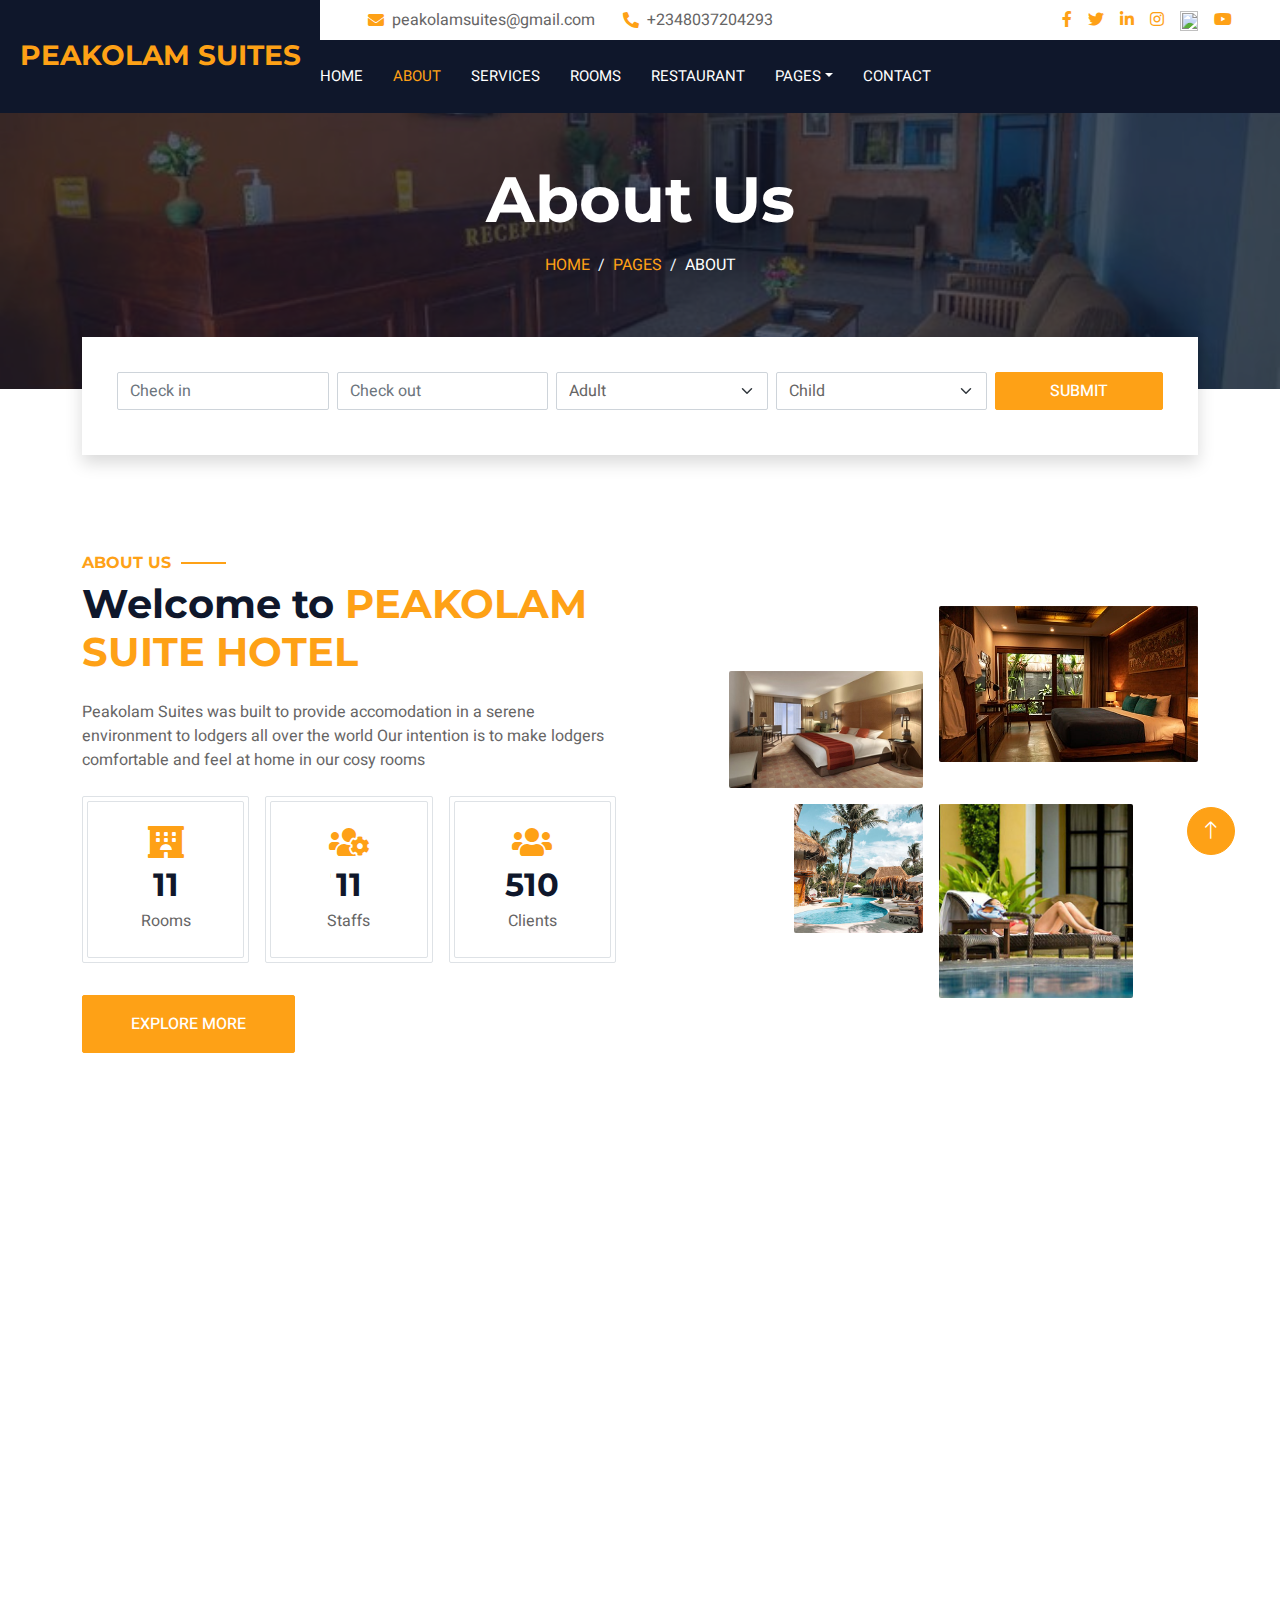
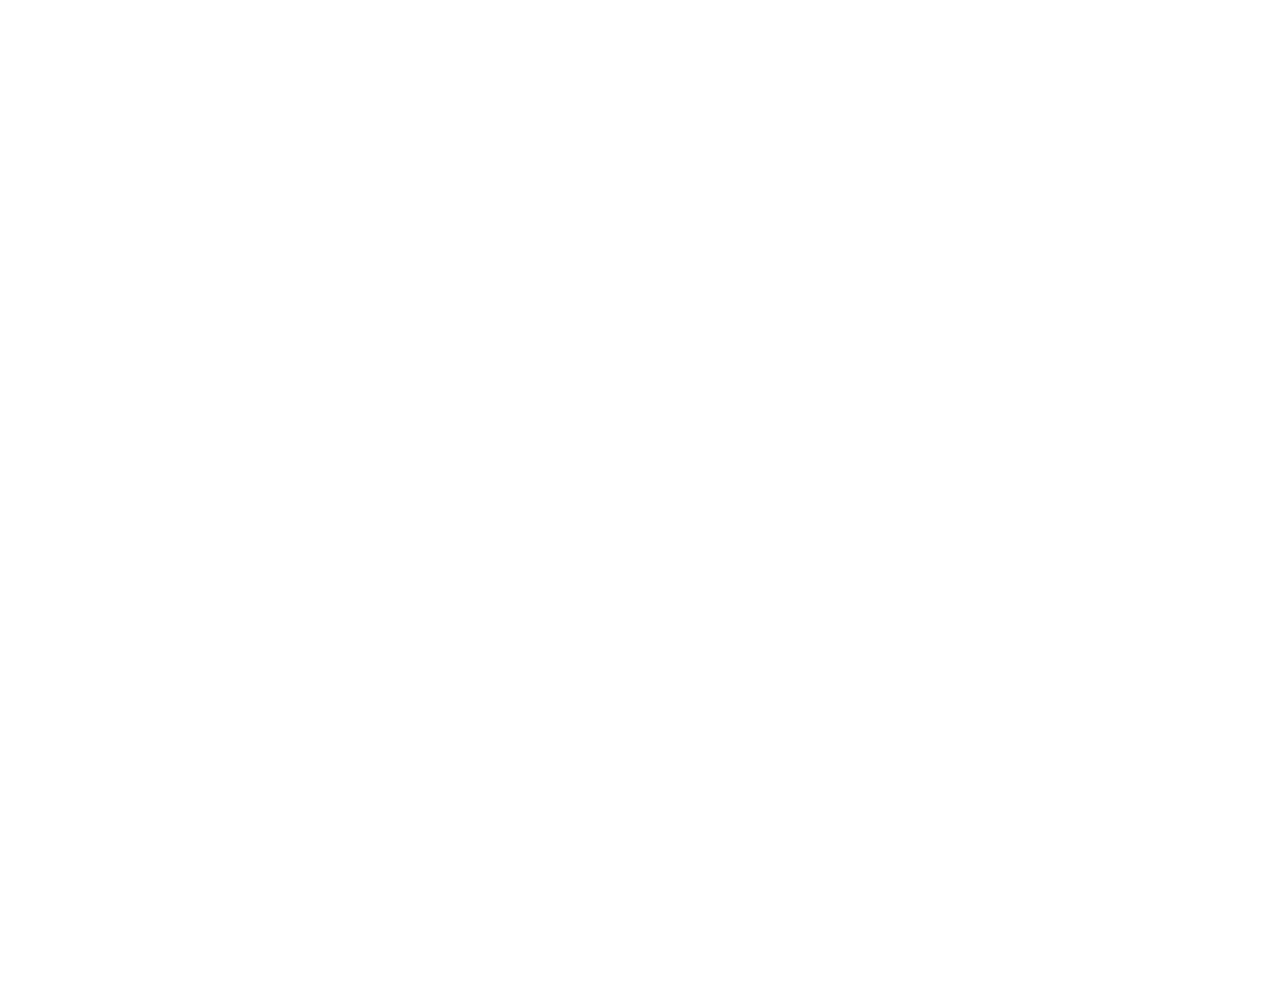
==== about.html @ 02c632da "Add files via upload" ====
<!DOCTYPE html>
<html lang="en">

<head>
    <meta charset="utf-8">
    <title>About</title>
    <meta content="width=device-width, initial-scale=1.0" name="viewport">
    <meta content="" name="keywords">
    <meta content="" name="description">
    <meta name="monetag" content="dee4b2d929707676df8c06dd74381a6f">
    <script async src="https://pagead2.googlesyndication.com/pagead/js/adsbygoogle.js?client=ca-pub-7247573651283985"
     crossorigin="anonymous"></script>
     <!-- Google tag (gtag.js) -->
<script async src="https://www.googletagmanager.com/gtag/js?id=G-754HN8PMLS"></script>
<script>
  window.dataLayer = window.dataLayer || [];
  function gtag(){dataLayer.push(arguments);}
  gtag('js', new Date());

  gtag('config', 'G-754HN8PMLS');
</script>

    <!-- Favicon -->
    <link href="https://encrypted-tbn0.gstatic.com/images?q=tbn:ANd9GcSlCjLmemX-pyX0yGhOyqikDqSvA5MAzVWN7g&s" rel="icon">

    <!-- Google Web Fonts -->
    <link rel="preconnect" href="https://fonts.googleapis.com">
    <link rel="preconnect" href="https://fonts.gstatic.com" crossorigin>
    <link href="https://fonts.googleapis.com/css2?family=Heebo:wght@400;500;600;700&family=Montserrat:wght@400;500;600;700&display=swap" rel="stylesheet">  

    <!-- Icon Font Stylesheet -->
    <link href="https://cdnjs.cloudflare.com/ajax/libs/font-awesome/5.10.0/css/all.min.css" rel="stylesheet">
    <link href="https://cdn.jsdelivr.net/npm/bootstrap-icons@1.4.1/font/bootstrap-icons.css" rel="stylesheet">

    <!-- Libraries Stylesheet -->
    <link href="lib/animate/animate.min.css" rel="stylesheet">
    <link href="lib/owlcarousel/assets/owl.carousel.min.css" rel="stylesheet">
    <link href="lib/tempusdominus/css/tempusdominus-bootstrap-4.min.css" rel="stylesheet" />

    <!-- Customized Bootstrap Stylesheet -->
    <link href="css/bootstrap.min.css" rel="stylesheet">

    <!-- Template Stylesheet -->
    <link href="css/style.css" rel="stylesheet">
</head>

<body>
    <div class="container-xxl bg-white p-0">
        <!-- Spinner Start -->
        <div id="spinner" class="show bg-white position-fixed translate-middle w-100 vh-100 top-50 start-50 d-flex align-items-center justify-content-center">
            <div class="spinner-border text-primary" style="width: 3rem; height: 3rem;" role="status">
                <span class="sr-only">Loading...</span>
            </div>
        </div>
        <!-- Spinner End -->

        <!-- Header Start -->
        <div class="container-fluid bg-dark px-0">
            <div class="row gx-0">
                <div class="col-lg-3 bg-dark d-none d-lg-block">
                    <a href="index.html" class="navbar-brand w-100 h-100 m-0 p-0 d-flex align-items-center justify-content-center">
                        <h3 class="m-0 text-primary text-uppercase">PEAKOLAM SUITES</h3>
                    </a>
                </div>
                <div class="col-lg-9">
                    <div class="row gx-0 bg-white d-none d-lg-flex">
                        <div class="col-lg-7 px-5 text-start">
                            <div class="h-100 d-inline-flex align-items-center py-2 me-4">
                                <i class="fa fa-envelope text-primary me-2"></i>
                                <p class="mb-0">peakolamsuites@gmail.com</p>
                            </div>
                            <div class="h-100 d-inline-flex align-items-center py-2">
                                <i class="fa fa-phone-alt text-primary me-2"></i>
                                <p class="mb-0">+2348037204293</p>
                            </div>
                        </div>
                        <div class="col-lg-5 px-5 text-end">
                            <div class="d-inline-flex align-items-center py-2">
                                <a class="me-3" href="https://web.facebook.com/peakolamsuites/?_rdc=1&_rdr"><i class="fab fa-facebook-f"></i></a>
                                <a class="me-3" href=""><i class="fab fa-twitter"></i></a>
                                <a class="me-3" href="https://www.linkedin.com/in/peakolamsuites?lipi=urn%3Ali%3Apage%3Ad_flagship3_profile_view_base_contact_details%3BcpHhVAcIQiO%2BGI1UnyBypw%3D%3D"><i class="fab fa-linkedin-in"></i></a>
                                <a class="me-3" href="https://www.instagram.com/peakolamsuiteshotel?igsh=YzljYTk1ODg3Zg=="><i class="fab fa-instagram"></i></a>
                                <a class="me-3" href="https://wa.me/2348037204293"><img width="18px" height="20px" src="https://img.icons8.com/?size=100&id=16733&format=png&color=FAB005"></a>
                                <a class="" href=""><i class="fab fa-youtube"></i></a>
                            </div>
                        </div>
                    </div>
                    <nav class="navbar navbar-expand-lg bg-dark navbar-dark p-3 p-lg-0">
                        <a href="index.html" class="navbar-brand d-block d-lg-none">
                            <h1 class="m-0 text-primary text-uppercase">PEAKOLAM SUITES</h1>
                        </a>
                        <button type="button" class="navbar-toggler" data-bs-toggle="collapse" data-bs-target="#navbarCollapse">
                            <span class="navbar-toggler-icon"></span>
                        </button>
                        <div class="collapse navbar-collapse justify-content-between" id="navbarCollapse">
                            <div class="navbar-nav mr-auto py-0">
                                <a href="index.html" class="nav-item nav-link">Home</a>
                                <a href="about.html" class="nav-item nav-link active">About</a>
                                <a href="service.html" class="nav-item nav-link">Services</a>
                                <a href="room.html" class="nav-item nav-link">Rooms</a>
                                 <a href="epnweb-master/epnweb-master/index.html" class="nav-item nav-link">Restaurant</a>
                                <div class="nav-item dropdown">
                                    <a href="#" class="nav-link dropdown-toggle" data-bs-toggle="dropdown">Pages</a>
                                    <div class="dropdown-menu rounded-0 m-0">
                                        <a href="" class="dropdown-item">Booking</a>
                                        <a href="team.html" class="dropdown-item">Our Team</a>
                                        <a href="testimonial.html" class="dropdown-item">Testimonial</a>
                                    </div>
                                </div>
                                <a href="contact.html" class="nav-item nav-link">Contact</a>
                            </div>
                        </div>
                    </nav>
                </div>
            </div>
        </div>
        <!-- Header End -->


        <!-- Page Header Start -->
        <div class="container-fluid page-header mb-5 p-0" style="background-image: url(img/b.jpg);">
            <div class="container-fluid page-header-inner py-5">
                <div class="container text-center pb-5">
                    <h1 class="display-3 text-white mb-3 animated slideInDown">About Us</h1>
                    <nav aria-label="breadcrumb">
                        <ol class="breadcrumb justify-content-center text-uppercase">
                            <li class="breadcrumb-item"><a href="#">Home</a></li>
                            <li class="breadcrumb-item"><a href="#">Pages</a></li>
                            <li class="breadcrumb-item text-white active" aria-current="page">About</li>
                        </ol>
                    </nav>
                </div>
            </div>
        </div>
        <!-- Page Header End -->


        <!-- Booking Start -->
        <div class="container-fluid booking pb-5 wow fadeIn" data-wow-delay="0.1s">
            <div class="container">
                <div class="bg-white shadow" style="padding: 35px;">
                    <div class="row g-2">
                        <div class="col-md-10">
                            <div class="row g-2">
                                <div class="col-md-3">
                                    <div class="date" id="date1" data-target-input="nearest">
                                        <input type="text" class="form-control datetimepicker-input"
                                            placeholder="Check in" data-target="#date1" data-toggle="datetimepicker" />
                                    </div>
                                </div>
                                <div class="col-md-3">
                                    <div class="date" id="date2" data-target-input="nearest">
                                        <input type="text" class="form-control datetimepicker-input" placeholder="Check out" data-target="#date2" data-toggle="datetimepicker"/>
                                    </div>
                                </div>
                                <div class="col-md-3">
                                    <select class="form-select">
                                        <option selected>Adult</option>
                                        <option value="1">Adult 1</option>
                                        <option value="2">Adult 2</option>
                                        <option value="3">Adult 3</option>
                                    </select>
                                </div>
                                <div class="col-md-3">
                                    <select class="form-select">
                                        <option selected>Child</option>
                                        <option value="1">Child 1</option>
                                        <option value="2">Child 2</option>
                                        <option value="3">Child 3</option>
                                    </select>
                                </div>
                            </div>
                        </div>
                        <div class="col-md-2">
                            <button class="btn btn-primary w-100">Submit</button>
                        </div>
                    </div>
                </div>
            </div>
        </div>
        <!-- Booking End -->


        <!-- About Start -->
        <div class="container-xxl py-5">
            <div class="container">
                <div class="row g-5 align-items-center">
                    <div class="col-lg-6">
                        <h6 class="section-title text-start text-primary text-uppercase">About Us</h6>
                        <h1 class="mb-4">Welcome to <span class="text-primary text-uppercase">PEAKOLAM SUITE HOTEL</span></h1>
                        <p class="mb-4">Peakolam Suites was built to provide accomodation in a serene environment to lodgers all over the world Our intention is to make lodgers comfortable and feel at home in our cosy rooms

</p>
                        <div class="row g-3 pb-4">
                            <div class="col-sm-4 wow fadeIn" data-wow-delay="0.1s">
                                <div class="border rounded p-1">
                                    <div class="border rounded text-center p-4">
                                        <i class="fa fa-hotel fa-2x text-primary mb-2"></i>
                                        <h2 class="mb-1" data-toggle="counter-up">33</h2>
                                        <p class="mb-0">Rooms</p>
                                    </div>
                                </div>
                            </div>
                            <div class="col-sm-4 wow fadeIn" data-wow-delay="0.3s">
                                <div class="border rounded p-1">
                                    <div class="border rounded text-center p-4">
                                        <i class="fa fa-users-cog fa-2x text-primary mb-2"></i>
                                        <h2 class="mb-1" data-toggle="counter-up">32</h2>
                                        <p class="mb-0">Staffs</p>
                                    </div>
                                </div>
                            </div>
                            <div class="col-sm-4 wow fadeIn" data-wow-delay="0.5s">
                                <div class="border rounded p-1">
                                    <div class="border rounded text-center p-4">
                                        <i class="fa fa-users fa-2x text-primary mb-2"></i>
                                        <h2 class="mb-1" data-toggle="counter-up">1500</h2>
                                        <p class="mb-0">Clients</p>
                                    </div>
                                </div>
                            </div>
                        </div>
                        <a class="btn btn-primary py-3 px-5 mt-2" href="">Explore More</a>
                    </div>
                    <div class="col-lg-6">
                        <div class="row g-3">
                            <div class="col-6 text-end">
                                <img class="img-fluid rounded w-75 wow zoomIn" data-wow-delay="0.1s" src="img/room-2.jpg" style="margin-top: 25%;">
                            </div>
                            <div class="col-6 text-start">
                                <img class="img-fluid rounded w-100 wow zoomIn" data-wow-delay="0.3s" src="img/room-1.jpg">
                            </div>
                            <div class="col-6 text-end">
                                <img class="img-fluid rounded w-50 wow zoomIn" data-wow-delay="0.5s" src="img/about-2.jpg">
                            </div>
                            <div class="col-6 text-start">
                                <img class="img-fluid rounded w-75 wow zoomIn" data-wow-delay="0.7s" src="img/about-4.jpg">
                            </div>
                        </div>
                    </div>
                </div>
            </div>
        </div>
        <!-- About End -->


        <!-- Team Start -->
        <div class="container-xxl py-5">
            <div class="container">
                <div class="text-center wow fadeInUp" data-wow-delay="0.1s">
                    <h6 class="section-title text-center text-primary text-uppercase">Our Team</h6>
                    <h1 class="mb-5">Explore Our <span class="text-primary text-uppercase">Staffs</span></h1>
                </div>
                <div class="row g-4">
                    <div class="col-lg-3 col-md-6 wow fadeInUp" data-wow-delay="0.1s">
                        <div class="rounded shadow overflow-hidden">
                            <div class="position-relative" align="center">
                                <img class="img-fluid" src="img/a" alt="">
                                <div class="position-absolute start-50 top-100 translate-middle d-flex align-items-center">
                                    <a class="btn btn-square btn-primary mx-1" href=""><i class="fab fa-facebook-f"></i></a>
                                    <a class="btn btn-square btn-primary mx-1" href=""><i class="fab fa-twitter"></i></a>
                                    <a class="btn btn-square btn-primary mx-1" href=""><i class="fab fa-instagram"></i></a>
                                </div>
                            </div>
                            <div class="text-center p-4 mt-3">
                                <h5 class="fw-bold mb-0">Pastor Mrs Yinka Okuneye</h5>
                                <small>CEO of PeakOlam SUites</small>
                            </div>
                        </div>
                    </div>
                    <div class="col-lg-3 col-md-6 wow fadeInUp" data-wow-delay="0.3s">
                        <div class="rounded shadow overflow-hidden" >
                            <div class="position-relative" align="center">
                                <img class="img-fluid" src="https://encrypted-tbn0.gstatic.com/images?q=tbn:ANd9GcRhkeXo88SukOvYWTP5LBgDwlcovbbLfgr51A&s" alt="">
                                <div class="position-absolute start-50 top-100 translate-middle d-flex align-items-center">
                                    <a class="btn btn-square btn-primary mx-1" href=""><i class="fab fa-facebook-f"></i></a>
                                    <a class="btn btn-square btn-primary mx-1" href=""><i class="fab fa-twitter"></i></a>
                                    <a class="btn btn-square btn-primary mx-1" href=""><i class="fab fa-instagram"></i></a>
                                </div>
                            </div>
                            <div class="text-center p-4 mt-3">
                                <h5 class="fw-bold mb-0">Manager</h5>
                                <small>General Manager</small>
                            </div>
                        </div>
                    </div>
                    <div class="col-lg-3 col-md-6 wow fadeInUp" data-wow-delay="0.5s">
                        <div class="rounded shadow overflow-hidden">
                            <div class="position-relative" align="center">
                                <img class="img-fluid" src="https://encrypted-tbn0.gstatic.com/images?q=tbn:ANd9GcRhkeXo88SukOvYWTP5LBgDwlcovbbLfgr51A&s" alt="">
                                <div class="position-absolute start-50 top-100 translate-middle d-flex align-items-center">
                                    <a class="btn btn-square btn-primary mx-1" href=""><i class="fab fa-facebook-f"></i></a>
                                    <a class="btn btn-square btn-primary mx-1" href=""><i class="fab fa-twitter"></i></a>
                                    <a class="btn btn-square btn-primary mx-1" href=""><i class="fab fa-instagram"></i></a>
                                </div>
                            </div>
                            <div class="text-center p-4 mt-3">
                                <h5 class="fw-bold mb-0">Hotel Chef</h5>
                                <small>Hotel's Head Of Chef</small>
                            </div>
                        </div>
                    </div>
                    <div class="col-lg-3 col-md-6 wow fadeInUp" data-wow-delay="0.7s">
                        <div class="rounded shadow overflow-hidden">
                            <div class="position-relative" align="center">
                                <img class="img-fluid" src="https://encrypted-tbn0.gstatic.com/images?q=tbn:ANd9GcRhkeXo88SukOvYWTP5LBgDwlcovbbLfgr51A&s" alt="">
                                <div class="position-absolute start-50 top-100 translate-middle d-flex align-items-center">
                                    <a class="btn btn-square btn-primary mx-1" href=""><i class="fab fa-facebook-f"></i></a>
                                    <a class="btn btn-square btn-primary mx-1" href=""><i class="fab fa-twitter"></i></a>
                                    <a class="btn btn-square btn-primary mx-1" href=""><i class="fab fa-instagram"></i></a>
                                </div>
                            </div>
                            <div class="text-center p-4 mt-3">
                                <h5 class="fw-bold mb-0">Asst.Manager</h5>
                                <small>Assistant General Manager</small>
                            </div>
                        </div>
                    </div>
                </div>
            </div>
        </div>
        <!-- Team End -->


        <!-- Newsletter Start -->
        <div class="container newsletter mt-5 wow fadeIn" data-wow-delay="0.1s">
            <div class="row justify-content-center">
                <div class="col-lg-10 border rounded p-1">
                    <div class="border rounded text-center p-1">
                        <div class="bg-white rounded text-center p-5">
                            <h4 class="mb-4">Subscribe Our <span class="text-primary text-uppercase">Newsletter</span></h4>
                            <div class="position-relative mx-auto" style="max-width: 400px;">
                                <link rel="stylesheet" href="styles3.css">
                              <script type="text/javascript" src="https://cdn.jsdelivr.net/npm/@emailjs/browser@3/dist/email.min.js"></script>
                            <form id="subscriptionForm">
                             <label for="name">Full Name:</label>
                             <input type="text" id="name" name="name" required>

                               <label for="email">Email:</label>
                             <input type="email" id="email" name="email" required>
                              <button class="a" type="submit">Subscribe</button>
                            </form>
                            <div id="loadingIndicator" class="loading hidden">
                             <div class="spinner"></div>
                            <p>Processing your subscription...</p>
                           </div>
                         <script src="script3.js"></script>
                            </div>
                        </div>
                    </div>
                </div>
            </div>
        </div>
        <!-- Newsletter Start -->
        

        <!-- Footer Start -->

        <!-- Footer Start -->
        <div class="container-fluid bg-dark text-light footer wow fadeIn" data-wow-delay="0.1s">
            <div class="container pb-5">
                <div class="row g-5">
                    <div class="col-md-6 col-lg-4">
                        <div class="bg-primary rounded p-4">
                            <a href="index.html"><h3 class="text-white text-uppercase mb-3">PEAK OLAM HOTEL</h3></a>
                            <p class="text-white mb-0">Discover A Brand Of Our Luxurious Hotel</p>
                        </div>
                    </div>
                    <div class="col-md-6 col-lg-3">
                        <h6 class="section-title text-start text-primary text-uppercase mb-4">Contact</h6>
                        <p class="mb-2"><i class="fa fa-map-marker-alt me-3"></i>36, Funaab-Alabata Road, Abeokuta, Ogun</p>
                        <p class="mb-2"><i class="fa fa-phone-alt me-3"></i>+2348037204293</p>
                        <p class="mb-2"><i class="fa fa-envelope me-3"></i>peakolamsuites@gmail.com</p>
                        <div class="d-flex pt-2">
                            <a class="btn btn-outline-light btn-social" href=""><i class="fab fa-twitter"></i></a>
                            <a class="btn btn-outline-light btn-social" href="https://web.facebook.com/peakolamsuites/?_rdc=1&_rdr"><i class="fab fa-facebook-f"></i></a>
                            <a class="btn btn-outline-light btn-social" href=""><i class="fab fa-youtube"></i></a>
                            <a class="btn btn-outline-light btn-social" href="https://www.linkedin.com/in/peakolamsuites?lipi=urn%3Ali%3Apage%3Ad_flagship3_profile_view_base_contact_details%3BcpHhVAcIQiO%2BGI1UnyBypw%3D%3D"><i class="fab fa-linkedin-in"></i></a>
                            <a class="btn btn-outline-light btn-social" href="https://wa.me/2348037204293"><img width="16px" height="16px" src="https://uxwing.com/wp-content/themes/uxwing/download/brands-and-social-media/whatsapp-white-icon.png"></a>
                             <a class="btn btn-outline-light btn-social" href="https://www.instagram.com/peakolamsuiteshotel/?igsh=YzljYTk1ODg3Zg%3D%3D"><img width="16px" height="16px" src="https://uxwing.com/wp-content/themes/uxwing/download/brands-and-social-media/instagram-white-icon.png"></a>

                        </div>
                    </div>
                    <div class="col-lg-5 col-md-12">
                        <div class="row gy-5 g-4">
                            <div class="col-md-6">
                                <h6 class="section-title text-start text-primary text-uppercase mb-4">Company</h6>
                                <a class="btn btn-link" href="about.html">About Us</a>
                                <a class="btn btn-link" href="contact.html">Contact Us</a>
                                <a class="btn btn-link" href="">Privacy Policy</a>
                                <a class="btn btn-link" href="">Terms & Condition</a>
                                <a class="btn btn-link" href="https://wa.me/23407045247679">Support</a>
                            </div>
                            <div class="col-md-6">
                                <h6 class="section-title text-start text-primary text-uppercase mb-4">Services</h6>
                                <a class="btn btn-link" href="epnweb-master/epnweb-master/index.html">Food & Restaurant</a>
                                <a class="btn btn-link" href="">Spa & Fitness</a>
                                <a class="btn btn-link" href="">Sports & Gaming</a>
                                <a class="btn btn-link" href="">Event & Party</a>
                                <a class="btn btn-link" href="">GYM & Yoga</a>
                            </div>
                        </div>
                    </div>
                </div>
            </div>
            <div class="container">
                <div class="copyright">
                    <div class="row">
                        <div class="col-md-6 text-center text-md-start mb-3 mb-md-0">
                            &copy; <a class="border-bottom" href="#">PeakOlam Suites Hotel</a>, All Right Reserved. 
							
                        </div>
                        <div class="col-md-6 text-center text-md-end">
                            <div class="footer-menu">
                                <a href="">Home</a>
                                <a href="">Cookies</a>
                                <a href="">Help</a>
                                <a href="">FQAs</a>
                            </div>
                        </div>
                    </div>
                </div>
            </div>
        </div>
        <!-- Footer End -->


        <!-- Back to Top -->
        <a href="#" class="btn btn-lg btn-primary btn-lg-square back-to-top"><i class="bi bi-arrow-up"></i></a>
    </div>

    <!-- JavaScript Libraries -->
    <script src="https://code.jquery.com/jquery-3.4.1.min.js"></script>
    <script src="https://cdn.jsdelivr.net/npm/bootstrap@5.0.0/dist/js/bootstrap.bundle.min.js"></script>
    <script src="lib/wow/wow.min.js"></script>
    <script src="lib/easing/easing.min.js"></script>
    <script src="lib/waypoints/waypoints.min.js"></script>
    <script src="lib/counterup/counterup.min.js"></script>
    <script src="lib/owlcarousel/owl.carousel.min.js"></script>
    <script src="lib/tempusdominus/js/moment.min.js"></script>
    <script src="lib/tempusdominus/js/moment-timezone.min.js"></script>
    <script src="lib/tempusdominus/js/tempusdominus-bootstrap-4.min.js"></script>

    <!-- Template Javascript -->
    <script src="js/main.js"></script>
</body>

</html>
---- css/style.css ----
/********** Template CSS **********/
:root {
    --primary: #FEA116;
    --light: #F1F8FF;
    --dark: #0F172B;
}

.fw-medium {
    font-weight: 500 !important;
}

.fw-semi-bold {
    font-weight: 600 !important;
}

.back-to-top {
    position: fixed;
    display: none;
    right: 45px;
    bottom: 45px;
    z-index: 99;
}


/*** Spinner ***/
#spinner {
    opacity: 0;
    visibility: hidden;
    transition: opacity .5s ease-out, visibility 0s linear .5s;
    z-index: 99999;
}

#spinner.show {
    transition: opacity .5s ease-out, visibility 0s linear 0s;
    visibility: visible;
    opacity: 1;
}


/*** Button ***/
.btn {
    font-weight: 500;
    text-transform: uppercase;
    transition: .5s;
}

.btn.btn-primary,
.btn.btn-secondary {
    color: #FFFFFF;
}

.btn-square {
    width: 38px;
    height: 38px;
}

.btn-sm-square {
    width: 32px;
    height: 32px;
}

.btn-lg-square {
    width: 48px;
    height: 48px;
}

.btn-square,
.btn-sm-square,
.btn-lg-square {
    padding: 0;
    display: flex;
    align-items: center;
    justify-content: center;
    font-weight: normal;
    border-radius: 25px;
}


/*** Navbar ***/
.navbar-dark .navbar-nav .nav-link {
    margin-right: 30px;
    padding: 25px 0;
    color: #FFFFFF;
    font-size: 15px;
    text-transform: uppercase;
    outline: none;
}

.navbar-dark .navbar-nav .nav-link:hover,
.navbar-dark .navbar-nav .nav-link.active {
    color: var(--primary);
}

@media (max-width: 991.98px) {
    .navbar-dark .navbar-nav .nav-link  {
        margin-right: 0;
        padding: 10px 0;
    }
}


/*** Header ***/
.carousel-caption {
    top: 0;
    left: 0;
    right: 0;
    bottom: 0;
    background: rgba(15, 23, 43, .7);
    z-index: 1;
}

.carousel-control-prev,
.carousel-control-next {
    width: 10%;
}

.carousel-control-prev-icon,
.carousel-control-next-icon {
    width: 3rem;
    height: 3rem;
}

@media (max-width: 768px) {
    #header-carousel .carousel-item {
        position: relative;
        min-height: 450px;
    }
    
    #header-carousel .carousel-item img {
        position: absolute;
        width: 100%;
        height: 100%;
        object-fit: cover;
    }
}

.page-header {
    background-position: center center;
    background-repeat: no-repeat;
    background-size: cover;
}

.page-header-inner {
    background: rgba(15, 23, 43, .7);
}

.breadcrumb-item + .breadcrumb-item::before {
    color: var(--light);
}

.booking {
    position: relative;
    margin-top: -100px !important;
    z-index: 1;
}


/*** Section Title ***/
.section-title {
    position: relative;
    display: inline-block;
}

.section-title::before {
    position: absolute;
    content: "";
    width: 45px;
    height: 2px;
    top: 50%;
    left: -55px;
    margin-top: -1px;
    background: var(--primary);
}

.section-title::after {
    position: absolute;
    content: "";
    width: 45px;
    height: 2px;
    top: 50%;
    right: -55px;
    margin-top: -1px;
    background: var(--primary);
}

.section-title.text-start::before,
.section-title.text-end::after {
    display: none;
}


/*** Service ***/
.service-item {
    height: 320px;
    padding: 30px;
    display: flex;
    flex-direction: column;
    justify-content: center;
    text-align: center;
    background: #FFFFFF;
    box-shadow: 0 0 45px rgba(0, 0, 0, .08);
    transition: .5s;
}

.service-item:hover {
    background: var(--primary);
}

.service-item .service-icon {
    margin: 0 auto 30px auto;
    width: 65px;
    height: 65px;
    transition: .5s;
}

.service-item i,
.service-item h5,
.service-item p {
    transition: .5s;
}

.service-item:hover i,
.service-item:hover h5,
.service-item:hover p {
    color: #FFFFFF !important;
}


/*** Youtube Video ***/
.video {
    position: relative;
    height: 100%;
    min-height: 500px;
    background: linear-gradient(rgba(15, 23, 43, .1), rgba(15, 23, 43, .1)), url();
    background-position: center center;
    background-repeat: no-repeat;
    background-size: cover;
}

.video .btn-play {
    position: absolute;
    z-index: 3;
    top: 50%;
    left: 50%;
    transform: translateX(-50%) translateY(-50%);
    box-sizing: content-box;
    display: block;
    width: 32px;
    height: 44px;
    border-radius: 50%;
    border: none;
    outline: none;
    padding: 18px 20px 18px 28px;
}

.video .btn-play:before {
    content: "";
    position: absolute;
    z-index: 0;
    left: 50%;
    top: 50%;
    transform: translateX(-50%) translateY(-50%);
    display: block;
    width: 100px;
    height: 100px;
    background: var(--primary);
    border-radius: 50%;
    animation: pulse-border 1500ms ease-out infinite;
}

.video .btn-play:after {
    content: "";
    position: absolute;
    z-index: 1;
    left: 50%;
    top: 50%;
    transform: translateX(-50%) translateY(-50%);
    display: block;
    width: 100px;
    height: 100px;
    background: var(--primary);
    border-radius: 50%;
    transition: all 200ms;
}

.video .btn-play img {
    position: relative;
    z-index: 3;
    max-width: 100%;
    width: auto;
    height: auto;
}

.video .btn-play span {
    display: block;
    position: relative;
    z-index: 3;
    width: 0;
    height: 0;
    border-left: 32px solid var(--dark);
    border-top: 22px solid transparent;
    border-bottom: 22px solid transparent;
}

@keyframes pulse-border {
    0% {
        transform: translateX(-50%) translateY(-50%) translateZ(0) scale(1);
        opacity: 1;
    }

    100% {
        transform: translateX(-50%) translateY(-50%) translateZ(0) scale(1.5);
        opacity: 0;
    }
}

#videoModal {
    z-index: 99999;
}

#videoModal .modal-dialog {
    position: relative;
    max-width: 800px;
    margin: 60px auto 0 auto;
}

#videoModal .modal-body {
    position: relative;
    padding: 0px;
}

#videoModal .close {
    position: absolute;
    width: 30px;
    height: 30px;
    right: 0px;
    top: -30px;
    z-index: 999;
    font-size: 30px;
    font-weight: normal;
    color: #FFFFFF;
    background: #000000;
    opacity: 1;
}


/*** Testimonial ***/
.testimonial {
    background: linear-gradient(rgba(15, 23, 43, .7), rgba(15, 23, 43, .7)), url(../img/carousel-2.jpg);
    background-position: center center;
    background-repeat: no-repeat;
    background-size: cover;
}

.testimonial-carousel {
    padding-left: 65px;
    padding-right: 65px;
}

.testimonial-carousel .testimonial-item {
    padding: 30px;
}

.testimonial-carousel .owl-nav {
    position: absolute;
    width: 100%;
    height: 40px;
    top: calc(50% - 20px);
    left: 0;
    display: flex;
    justify-content: space-between;
    z-index: 1;
}

.testimonial-carousel .owl-nav .owl-prev,
.testimonial-carousel .owl-nav .owl-next {
    position: relative;
    width: 40px;
    height: 40px;
    display: flex;
    align-items: center;
    justify-content: center;
    color: #FFFFFF;
    background: var(--primary);
    border-radius: 30px;
    font-size: 18px;
    transition: .5s;
}

.testimonial-carousel .owl-nav .owl-prev:hover,
.testimonial-carousel .owl-nav .owl-next:hover {
    color: var(--primary);
    background: #FFFFFF;
}


/*** Team ***/
.team-item,
.team-item .bg-primary,
.team-item .bg-primary i {
    transition: .5s;
}

.team-item:hover {
    border-color: var(--secondary) !important;
}

.team-item:hover .bg-primary {
    background: var(--secondary) !important;
}

.team-item:hover .bg-primary i {
    color: var(--secondary) !important;
}


/*** Footer ***/
.newsletter {
    position: relative;
    z-index: 1;
}

.footer {
    position: relative;
    margin-top: -110px;
    padding-top: 180px;
}

.footer .btn.btn-social {
    margin-right: 5px;
    width: 35px;
    height: 35px;
    display: flex;
    align-items: center;
    justify-content: center;
    color: var(--light);
    border: 1px solid #FFFFFF;
    border-radius: 35px;
    transition: .3s;
}

.footer .btn.btn-social:hover {
    color: var(--primary);
}

.footer .btn.btn-link {
    display: block;
    margin-bottom: 5px;
    padding: 0;
    text-align: left;
    color: #FFFFFF;
    font-size: 15px;
    font-weight: normal;
    text-transform: capitalize;
    transition: .3s;
}

.footer .btn.btn-link::before {
    position: relative;
    content: "\f105";
    font-family: "Font Awesome 5 Free";
    font-weight: 900;
    margin-right: 10px;
}

.footer .btn.btn-link:hover {
    letter-spacing: 1px;
    box-shadow: none;
}

.footer .copyright {
    padding: 25px 0;
    font-size: 15px;
    border-top: 1px solid rgba(256, 256, 256, .1);
}

.footer .copyright a {
    color: var(--light);
}

.footer .footer-menu a {
    margin-right: 15px;
    padding-right: 15px;
    border-right: 1px solid rgba(255, 255, 255, .3);
}

.footer .footer-menu a:last-child {
    margin-right: 0;
    padding-right: 0;
    border-right: none;
}
---- styles3.css ----
/* styles.css */
}

h1 {
    text-align: center;
    color: #333;
}

label {
    display: block;
    margin: 10px 0 5px;
    color: #666;
}

input {
    width: 100%;
    padding: 8px;
    margin-bottom: 10px;
    border: 1px solid #ddd;
    border-radius: 4px;
    box-sizing: border-box;
    border-color:#FEA116;
}

.a {
    width: 100%;
    background-color:#FEA116;
    color: white;
    padding: 10px;
    border: none;
    border-radius: 4px;
    cursor: pointer;
    font-size: 16px;
}

.a:hover {
    background-color: #45a049;
}

.loading {
    text-align: center;
    margin-top: 20px;
}

.spinner {
    border: 4px solid #f3f3f3;
    border-top: 4px solid #FEA116;
    border-radius: 50%;
    width: 40px;
    height: 40px;
    animation: spin 1s linear infinite;
    margin: 0 auto 10px;
}

@keyframes spin {
    0% { transform: rotate(0deg); }
    100% { transform: rotate(360deg); }
}

.hidden {
    display: none;
}
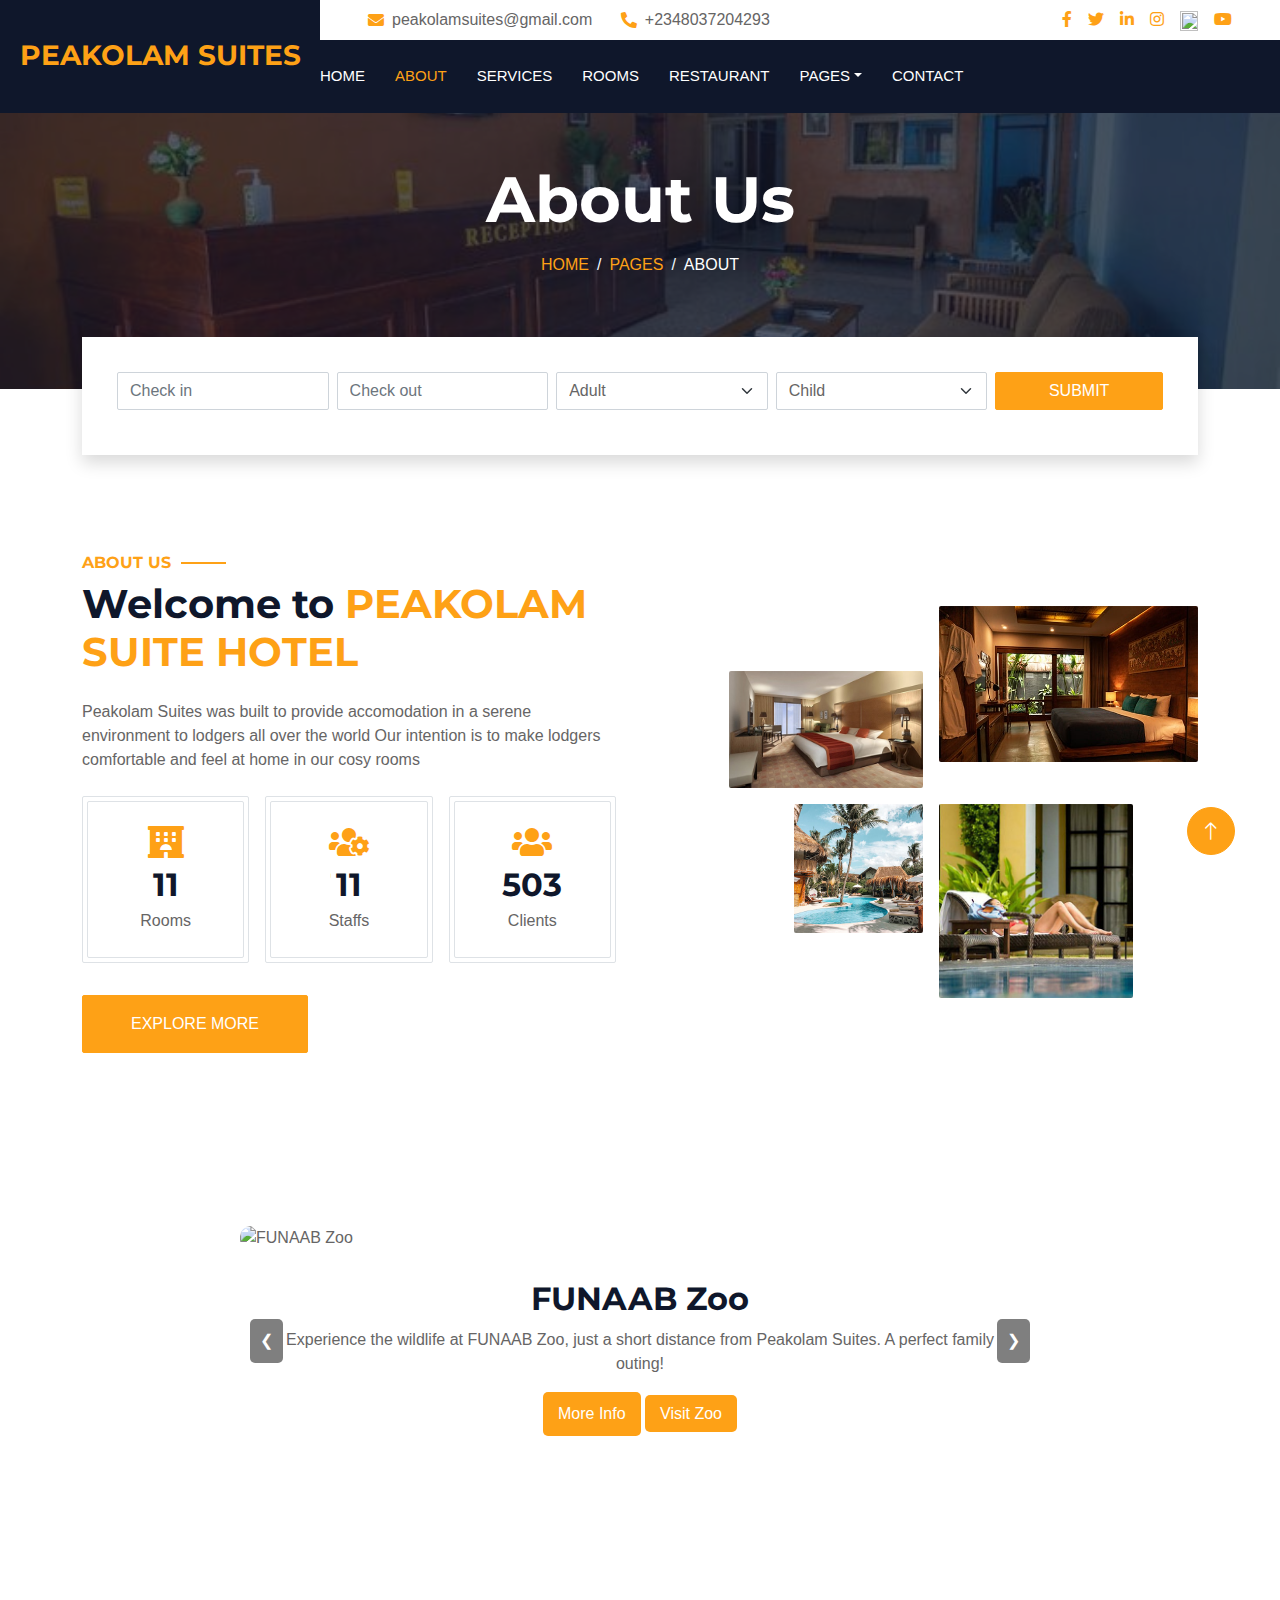
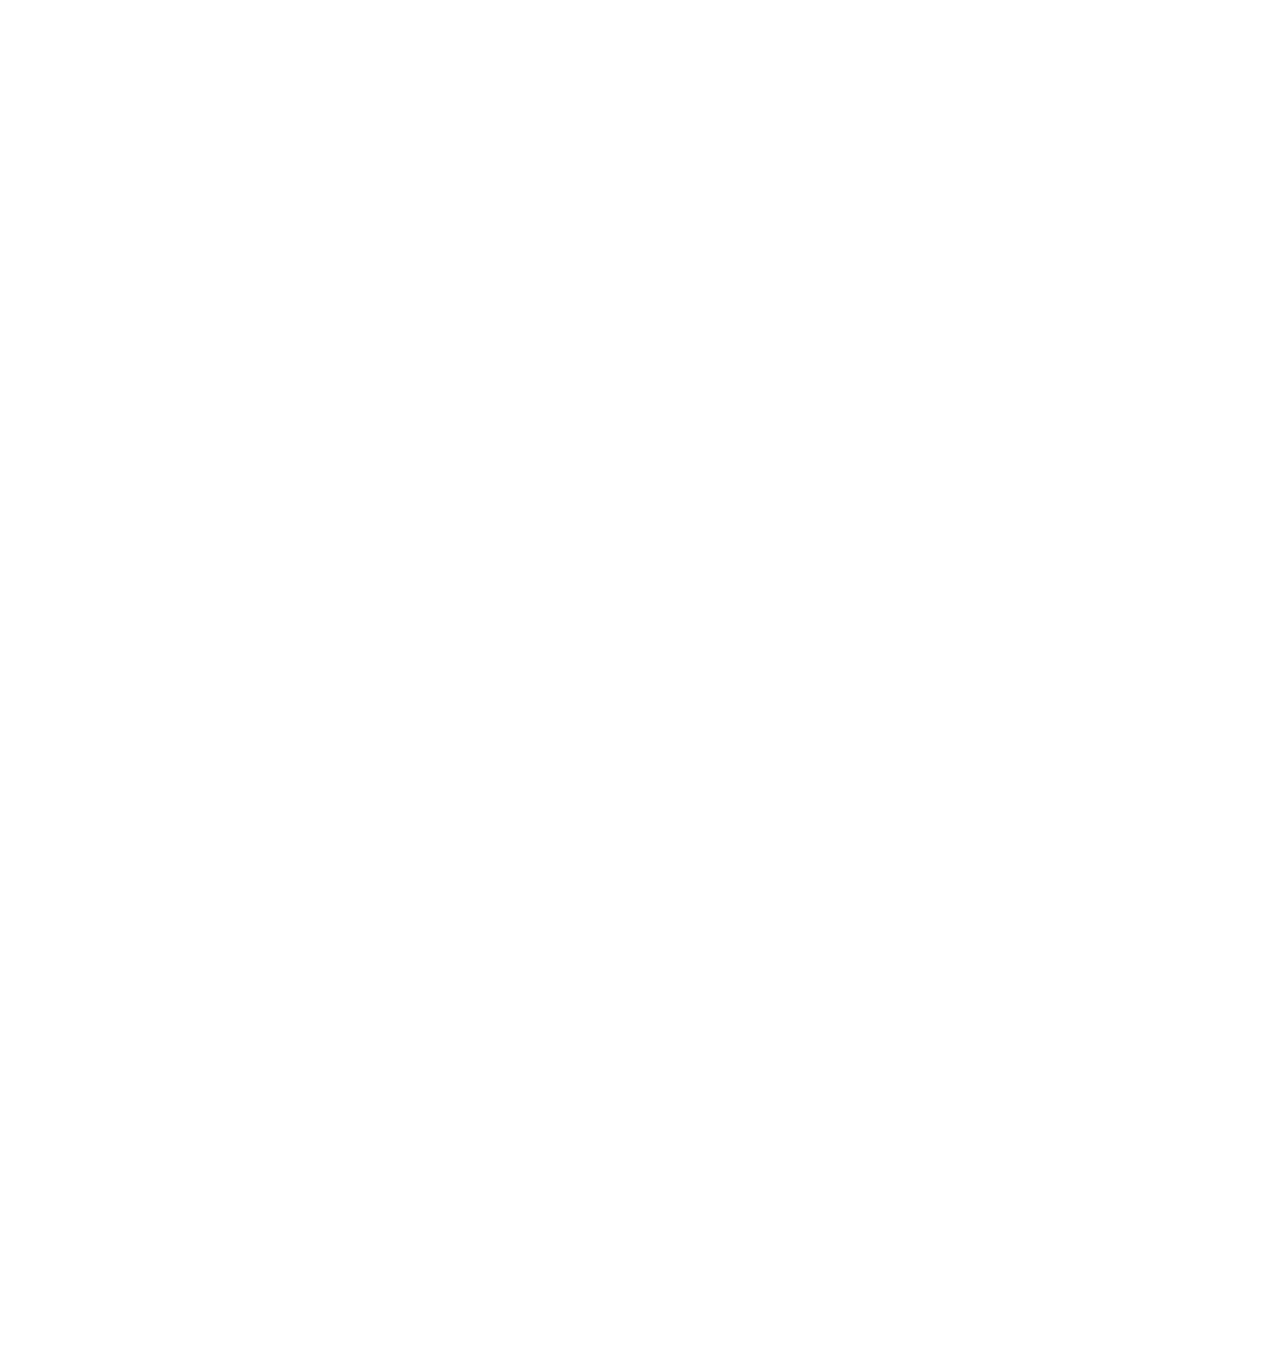
==== commit 7d08a194: "Update about.html" ====
--- a/about.html
+++ b/about.html
@@ -7,7 +7,6 @@
     <meta content="width=device-width, initial-scale=1.0" name="viewport">
     <meta content="" name="keywords">
     <meta content="" name="description">
-    <meta name="monetag" content="dee4b2d929707676df8c06dd74381a6f">
     <script async src="https://pagead2.googlesyndication.com/pagead/js/adsbygoogle.js?client=ca-pub-7247573651283985"
      crossorigin="anonymous"></script>
      <!-- Google tag (gtag.js) -->
@@ -243,6 +242,76 @@
         </div>
         <!-- About End -->
 
+                <div class="text-center wow fadeInUp" data-wow-delay="0.1s">
+                    <h6 class="section-title text-center text-primary text-uppercase">ABOUT ABEOKUTA</h6>
+                    <h1 class="mb-5">Explore<span class="text-primary text-uppercase">Various And Exciting Locations</span></h1>
+                </div>
+            
+        <!-- Team End -->
+    <link rel="stylesheet" href="styles1.css">
+
+    <div class="carousels">
+        <div class="carousel-slide">
+            <img src="https://funaab.edu.ng/wp-content/uploads/2022/02/zoo-park.jpg" alt="FUNAAB Zoo">
+            <div class="carousel-description">
+                <h2>FUNAAB Zoo</h2>
+                <p>Experience the wildlife at FUNAAB Zoo, just a short distance from Peakolam Suites. A perfect family outing!</p>
+                <button class="toggle-description" onclick="toggleDropdown(this)">More Info</button>
+                <div class="dropdown-content">
+                    <p>FUNAAB Zoo is home to various species of animals and offers educational programs for visitors.FUNAAB Zoo PARK is a natural, fauna and flora conservation facility, a tourist attraction centre of the Federal University of Agriculture, Abeokuta. It is located on a 62 hectare piece of land within the 10,000 hectares of the University, in a derived savannah zone constituting a place of Natural Hospitality. FUNAAB Zoo Park is a significant site for Education, Research, Conservation, Captive breeding of wild animals as well as relaxation tourist attraction centre. It is also a place for Conferences, Meetings, Receptions, Cocktails, etc, in a serene natural environment. The Park serves as a field laboratory for Industrial Training students of Zoology, Botany, Forestry and Wildlife Management, Hospitality and Tourism Management, Veterinary Medical students, pupils of primary, secondary and tertiary institutions and an educational centre for the general public. It is a place of delight for various categories of tourists from all parts of the world.
+
+</p>
+                </div>
+                <a href="https://funaab.edu.ng/section/funaab-zoo-park/" target="_blank" class="button">Visit Zoo</a>
+            </div>
+        </div>
+
+        <div class="carousel-slide">
+            <iframe width="100%" height="360" src="https://www.youtube.com/embed/-dfMRuBoFA0?si=xMEKIdZ--KNhJyJE" title="YouTube video player" frameborder="0" allow="accelerometer; autoplay; clipboard-write; encrypted-media; gyroscope; picture-in-picture; web-share" referrerpolicy="strict-origin-when-cross-origin" allowfullscreen></iframe>
+            <div class="carousel-description">
+                <h2>ABOUT ABEOKUTA</h2>
+                <p>Abeokuta is the capital city of Ogun State in southwest Nigeria. It is situated on the east bank of the Ogun River, near a group of rocky outcrops in a wooded savanna; 77 kilometres north of Lagos by railway, or 130 kilometres by water. As of 2006, Abeokuta and the surrounding area had a population of 449,088. Wikipedia</p>
+                <button class="toggle-description" onclick="toggleDropdown(this)">More Info</button>
+                <div class="dropdown-content">
+                    <p>An account suggests that the early Abeokuta settlements were established by Yoruba migrants from various places within Yoruba land. According to The History of the Yorubas by Samuel Johnson, Eso Ikoyi chiefs in the retinue of the first Alake of the Egba joined him in founding a new community - the confederacy of towns that became known as Orile Egba - in the forest after they left the nascent Oyo empire in around the 13th century AD.[12] Orile Egba continued to exist until its destruction during the Yoruba Civil Wars of the 19th century. As a result, many of the leading families of the Egba claim descent from the Eso Ikoyis today.</p>
+                </div>
+                <a href="https://en.wikipedia.org/wiki/Abeokuta" class="button">Discover More</a>
+            </div>
+        </div>
+
+        <div class="carousel-slide active">
+            <img src="https://lh3.googleusercontent.com/p/AF1QipM9IYZ7rWICX1ZjVhnx0l4iBJz107M381Eye20M=s680-w680-h510" alt="Peakolam Suites Hotel">
+            <div class="carousel-description">
+                <h2>Professor Wole Soyinka Train Station</h2>
+                <p>Professor Woke Soyinka Station is located at Laderin, Abeokuta.
+It is one of the train stations within the Western District of the Nigerian Railway Corporation. It currently operates within the Lagos to Ibadan Train services (LITS).
+The station is always neat and the staffs are professional.
+You can board a train going to either Lagos or Ibadan.</p>
+                <button class="toggle-description" onclick="toggleDropdown(this)">More Info</button>
+                <div class="dropdown-content">
+                    <strong><h2>About Professor Wole Soyinka</h2></strong>
+              <p>Soyinka was born into a Yoruba family in Abeokuta, Nigeria.[5] In 1954, he attended Government College in Ibadan,[6] and subsequently University College Ibadan and the University of Leeds in England.[7] After studying in Nigeria and the UK, he worked with the Royal Court Theatre in London. He went on to write plays that were produced in both countries, in theatres and on radio. He took an active role in Nigeria's political history and its campaign for independence from British colonial rule. In 1965, he seized the Western Nigeria Broadcasting Service studio and broadcast a demand for the cancellation of the Western Nigeria Regional Elections.[8][9] In 1967, during the Nigerian Civil War, he was arrested by the federal government of General Yakubu Gowon and put in solitary confinement for two years, for volunteering to be a non-government mediating actor.[10]</p>
+
+
+              <strong><h2>About The Ogun State Railway</h2></strong>
+              <p>The first railway line was constructed from Lagos to Abeokuta in 1890s! which was later extended to Ibadan in the coming years.
+This picture is relics of the railway line which terminated at now Panseke area. In the Colonial era, railway stations are usually opposite Post office, Panseke Post office gives it away- for Railway station was located there.
+The above bridge is the popular Gada 'Bridge' Aro, which became disused after the Station was moved to Lafenwa.
+The present day Domino's plaza/Former Diamond Bank/ UAC complex were warehouse for the old railway stations.
+The Present Federal ministry of Works Engineering school/OGROMA yards/VIO office were all workshops for railway workers, you will also note that Nigerian Custom office was and still located at the axis.. 
+Former Mr Biggs, Mama Cass now PP bakery were all warehouse for the old Railway Station.
+It was learnt that the Station was moved to Lafenwa which allowed expansion to Ibadan and later to Kano.
+It's of note for Residents of Abeokuta to know that the Old Abeokuta Railway Station was moved from Panseke/Ibara to Present day Lafenwa. 
+Check other Southwest states Capital cities  with Rail Stations, there is usually an economic hub, reason why Oke ilewo is Abeokuta's 'Broad Street', Dugbe in Ibadan, Station Road at Osogbo, Postoffice/Challenge in Ilorin etc.In All, the above picture lead to the Former Railway station at Panseke which was constructed over 100years ago.</p>
+<center><img src="https://scontent.flos1-2.fna.fbcdn.net/v/t39.30808-6/232275253_1189530144880292_945144656754702617_n.jpg?stp=dst-jpg_s640x640&_nc_cat=100&ccb=1-7&_nc_sid=3a1ebe&_nc_ohc=6qrA84Q65lsQ7kNvgGhEyC-&_nc_zt=23&_nc_ht=scontent.flos1-2.fna&gid=AGgnOaFwNXKajCJutKHVWaM&oh=00_AYCwQ0gvOQdshQ47HhJAPuRnK6VXt8wmDZ8ClTm1YcmNXQ&oe=66AD8F42"></center>
+                </div>
+                <a href="https://www.tripadvisor.com/Attraction_Review-g1760497-d23961668-Reviews-Professor_Wole_Soyinka_Train_Station-Abeokuta_Ogun_State.html" class="button">Learn More</a>
+            </div>
+        </div>
+        <button class="carousel-button prev" onclick="changeSlide(-1)">&#10094;</button>
+        <button class="carousel-button next" onclick="changeSlide(1)">&#10095;</button>
+    </div>
+    <script src="script1.js"></script>
 
         <!-- Team Start -->
         <div class="container-xxl py-5">
@@ -255,7 +324,7 @@
                     <div class="col-lg-3 col-md-6 wow fadeInUp" data-wow-delay="0.1s">
                         <div class="rounded shadow overflow-hidden">
                             <div class="position-relative" align="center">
-                                <img class="img-fluid" src="img/a" alt="">
+                                <img class="img-fluid" src="img/a" style"border-radius:100px; height:225; alt="">
                                 <div class="position-absolute start-50 top-100 translate-middle d-flex align-items-center">
                                     <a class="btn btn-square btn-primary mx-1" href=""><i class="fab fa-facebook-f"></i></a>
                                     <a class="btn btn-square btn-primary mx-1" href=""><i class="fab fa-twitter"></i></a>
@@ -445,4 +514,4 @@
     <script src="js/main.js"></script>
 </body>
 
-</html>+</html>
--- a/styles1.css
+++ b/styles1.css
@@ -0,0 +1,93 @@
+body {
+    font-family: Arial, sans-serif;
+    background-color: #f4f4f4;
+    margin: 0;
+    padding: 0;
+}
+
+.carousels {
+    position: relative;
+    max-width: 800px;
+    margin: auto;
+    overflow: hidden;
+    border-radius: 10px;
+}
+
+.carousel-slide {
+    display: none;
+    flex-direction: column;
+    align-items: center;
+}
+
+.carousel-slide img {
+    width: 100%;
+    height: auto;
+    border-radius: 10px;
+}
+
+.carousel-description {
+    background-color:white;
+    padding: 20px;
+    text-align: center;
+}
+
+.carousel-description h2 {
+    margin: 10px 0;
+}
+
+.button {
+    background-color:#FEA116;
+    color: white;
+    padding: 10px 15px;
+    border: none;
+    border-radius: 5px;
+    text-decoration: none;
+    transition: background-color 0.3s;
+}
+
+.button:hover {
+    background-color:green;
+}
+.toggle-description:hover{
+    background-color:green;
+}
+
+.toggle-description {
+    
+    background-color:#FEA116;
+    color: white;
+    padding: 10px 15px;
+    border: none;
+    border-radius: 5px;
+    text-decoration: none;
+    transition: background-color 0.3s;
+}
+
+.dropdown-content {
+    display: none;
+    background-color: #fff;
+    border: 1px solid #ccc;
+    padding: 10px;
+    border-radius: 5px;
+    margin-top: 10px;
+}
+
+.carousel-button {
+    position: absolute;
+    top: 50%;
+    transform: translateY(-50%);
+    background-color: rgba(0, 0, 0, 0.5);
+    color: white;
+    border: none;
+    padding: 10px;
+    cursor: pointer;
+    border-radius: 5px;
+}
+
+.prev {
+    left: 10px;
+}
+
+.next {
+    right: 10px;
+}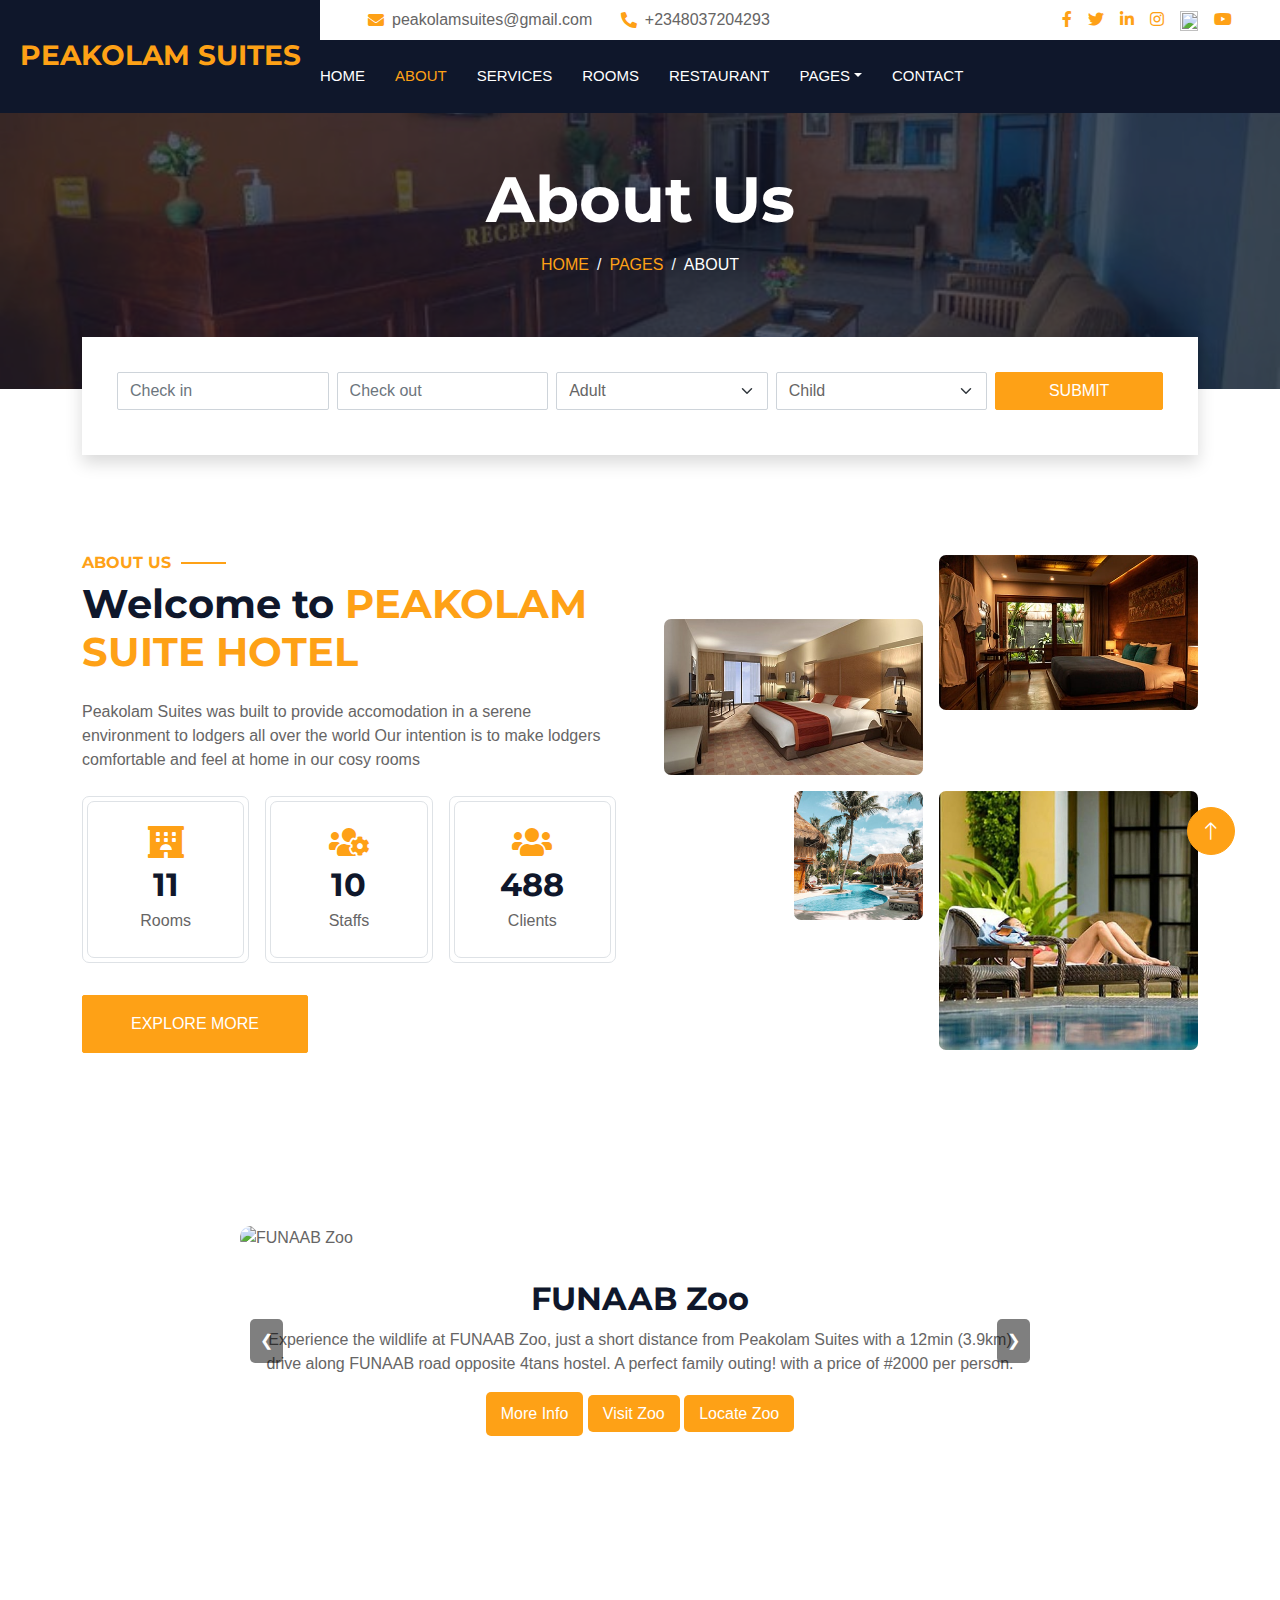
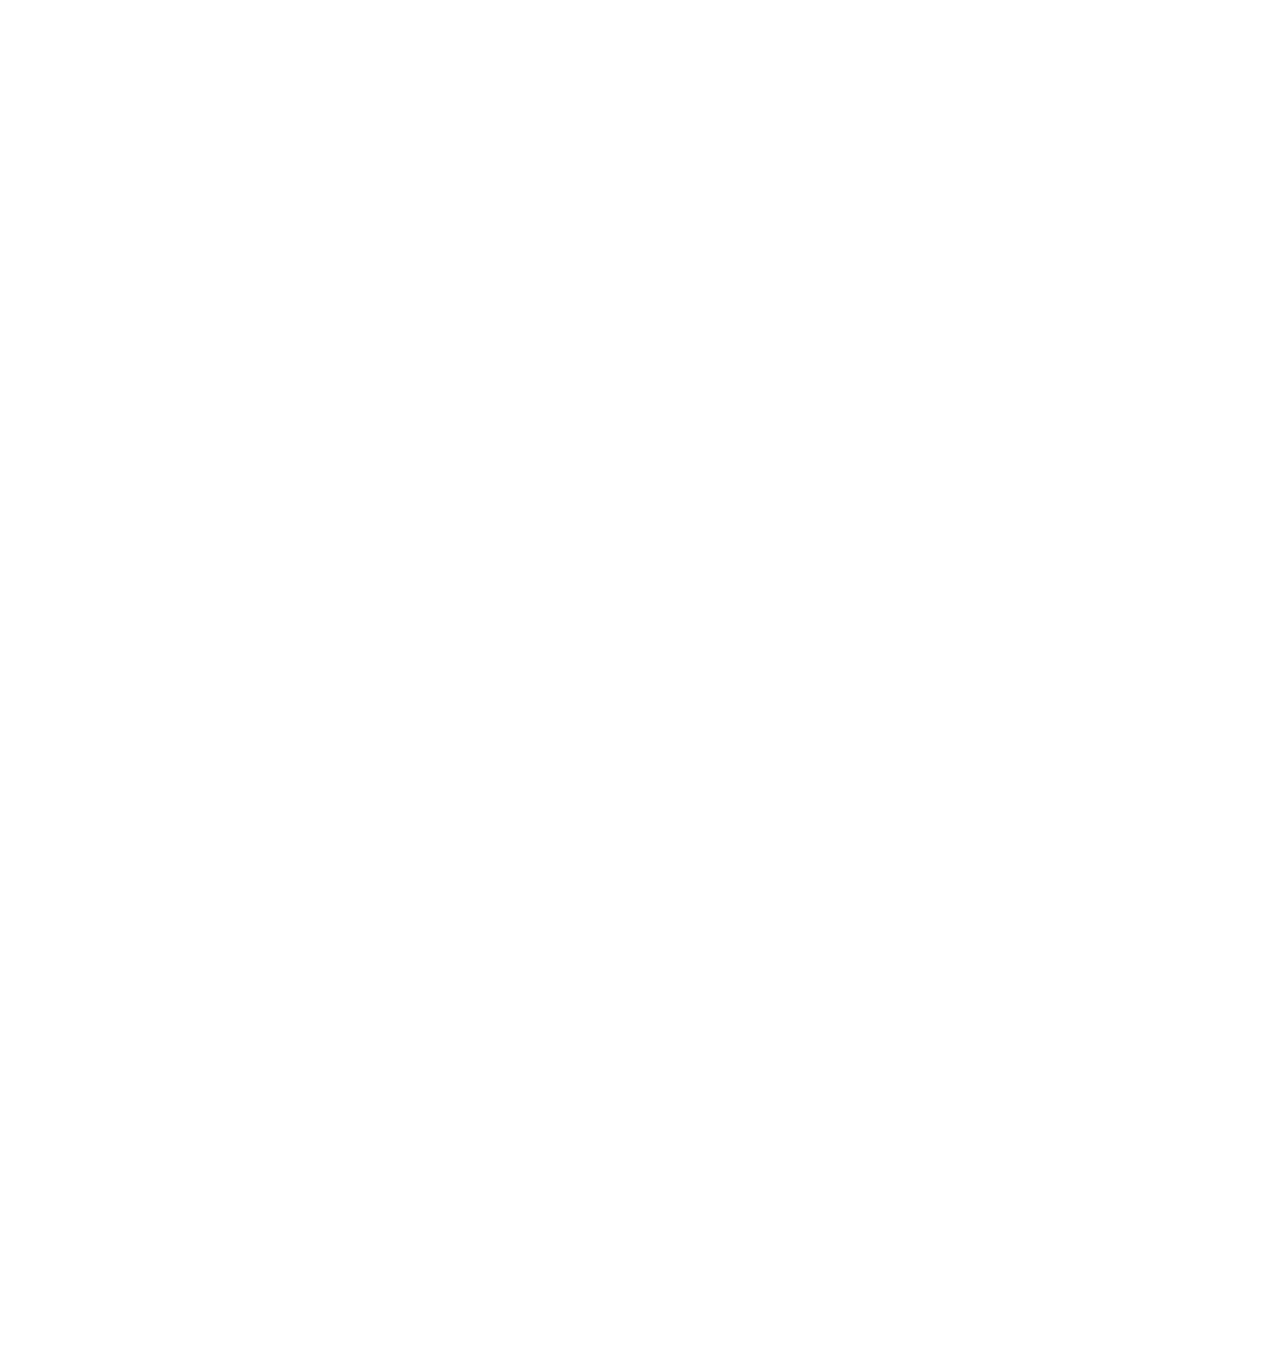
==== commit 6e82ed05: "Update about.html" ====
--- a/about.html
+++ b/about.html
@@ -7,6 +7,7 @@
     <meta content="width=device-width, initial-scale=1.0" name="viewport">
     <meta content="" name="keywords">
     <meta content="" name="description">
+    <meta name="monetag" content="dee4b2d929707676df8c06dd74381a6f">
     <script async src="https://pagead2.googlesyndication.com/pagead/js/adsbygoogle.js?client=ca-pub-7247573651283985"
      crossorigin="anonymous"></script>
      <!-- Google tag (gtag.js) -->
@@ -93,11 +94,11 @@
                         </button>
                         <div class="collapse navbar-collapse justify-content-between" id="navbarCollapse">
                             <div class="navbar-nav mr-auto py-0">
-                                <a href="index.html" class="nav-item nav-link">Home</a>
+                                <a href="indexs.html" class="nav-item nav-link">Home</a>
                                 <a href="about.html" class="nav-item nav-link active">About</a>
                                 <a href="service.html" class="nav-item nav-link">Services</a>
                                 <a href="room.html" class="nav-item nav-link">Rooms</a>
-                                 <a href="epnweb-master/epnweb-master/index.html" class="nav-item nav-link">Restaurant</a>
+                                 <a href="restaurant.html" class="nav-item nav-link">Restaurant</a>
                                 <div class="nav-item dropdown">
                                     <a href="#" class="nav-link dropdown-toggle" data-bs-toggle="dropdown">Pages</a>
                                     <div class="dropdown-menu rounded-0 m-0">
@@ -242,6 +243,8 @@
         </div>
         <!-- About End -->
 
+
+        <!-- Team Start -->
                 <div class="text-center wow fadeInUp" data-wow-delay="0.1s">
                     <h6 class="section-title text-center text-primary text-uppercase">ABOUT ABEOKUTA</h6>
                     <h1 class="mb-5">Explore<span class="text-primary text-uppercase">Various And Exciting Locations</span></h1>
@@ -255,14 +258,18 @@
             <img src="https://funaab.edu.ng/wp-content/uploads/2022/02/zoo-park.jpg" alt="FUNAAB Zoo">
             <div class="carousel-description">
                 <h2>FUNAAB Zoo</h2>
-                <p>Experience the wildlife at FUNAAB Zoo, just a short distance from Peakolam Suites. A perfect family outing!</p>
+                <p>Experience the wildlife at FUNAAB Zoo, just a short distance from Peakolam Suites with a 12min (3.9km) drive along FUNAAB road opposite 4tans hostel. A perfect family outing! with a price of #2000 per person.</p>
                 <button class="toggle-description" onclick="toggleDropdown(this)">More Info</button>
                 <div class="dropdown-content">
                     <p>FUNAAB Zoo is home to various species of animals and offers educational programs for visitors.FUNAAB Zoo PARK is a natural, fauna and flora conservation facility, a tourist attraction centre of the Federal University of Agriculture, Abeokuta. It is located on a 62 hectare piece of land within the 10,000 hectares of the University, in a derived savannah zone constituting a place of Natural Hospitality. FUNAAB Zoo Park is a significant site for Education, Research, Conservation, Captive breeding of wild animals as well as relaxation tourist attraction centre. It is also a place for Conferences, Meetings, Receptions, Cocktails, etc, in a serene natural environment. The Park serves as a field laboratory for Industrial Training students of Zoology, Botany, Forestry and Wildlife Management, Hospitality and Tourism Management, Veterinary Medical students, pupils of primary, secondary and tertiary institutions and an educational centre for the general public. It is a place of delight for various categories of tourists from all parts of the world.
 
 </p>
                 </div>
-                <a href="https://funaab.edu.ng/section/funaab-zoo-park/" target="_blank" class="button">Visit Zoo</a>
+               
+                  <a href="https://funaab.edu.ng/section/funaab-zoo-park/" target="_blank" class="button" >Visit Zoo</a>
+                  <a href="https://maps.app.goo.gl/5YPymaAU8cEqKmRaA" target="_blank" class="button">Locate Zoo</a>
+                
+               
             </div>
         </div>
 
@@ -306,6 +313,7 @@
 <center><img src="https://scontent.flos1-2.fna.fbcdn.net/v/t39.30808-6/232275253_1189530144880292_945144656754702617_n.jpg?stp=dst-jpg_s640x640&_nc_cat=100&ccb=1-7&_nc_sid=3a1ebe&_nc_ohc=6qrA84Q65lsQ7kNvgGhEyC-&_nc_zt=23&_nc_ht=scontent.flos1-2.fna&gid=AGgnOaFwNXKajCJutKHVWaM&oh=00_AYCwQ0gvOQdshQ47HhJAPuRnK6VXt8wmDZ8ClTm1YcmNXQ&oe=66AD8F42"></center>
                 </div>
                 <a href="https://www.tripadvisor.com/Attraction_Review-g1760497-d23961668-Reviews-Professor_Wole_Soyinka_Train_Station-Abeokuta_Ogun_State.html" class="button">Learn More</a>
+                <a href="https://maps.app.goo.gl/3KtSXYt44KVwMtTG9" class="button">Location</a>
             </div>
         </div>
         <button class="carousel-button prev" onclick="changeSlide(-1)">&#10094;</button>
@@ -324,7 +332,7 @@
                     <div class="col-lg-3 col-md-6 wow fadeInUp" data-wow-delay="0.1s">
                         <div class="rounded shadow overflow-hidden">
                             <div class="position-relative" align="center">
-                                <img class="img-fluid" src="img/a" style"border-radius:100px; height:225; alt="">
+                                <img class="img-fluid" src="img/a" alt="">
                                 <div class="position-absolute start-50 top-100 translate-middle d-flex align-items-center">
                                     <a class="btn btn-square btn-primary mx-1" href=""><i class="fab fa-facebook-f"></i></a>
                                     <a class="btn btn-square btn-primary mx-1" href=""><i class="fab fa-twitter"></i></a>
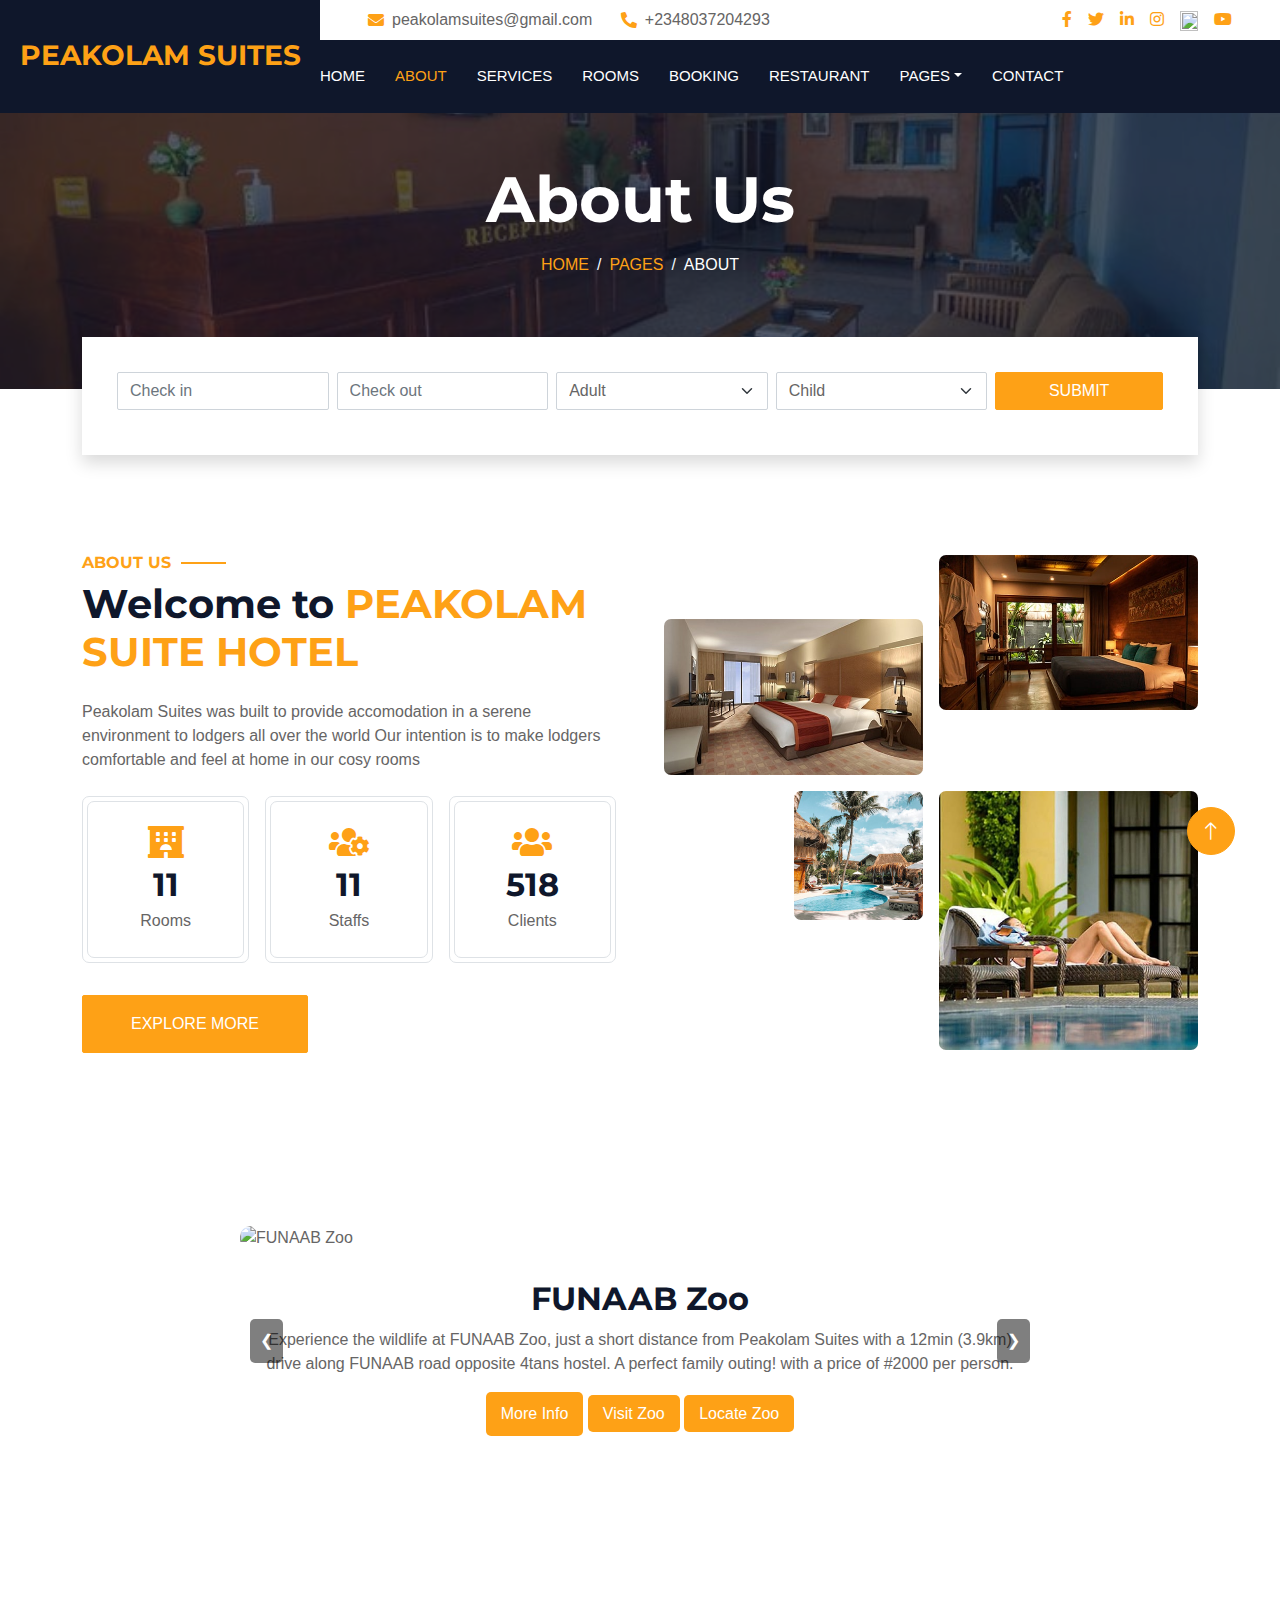
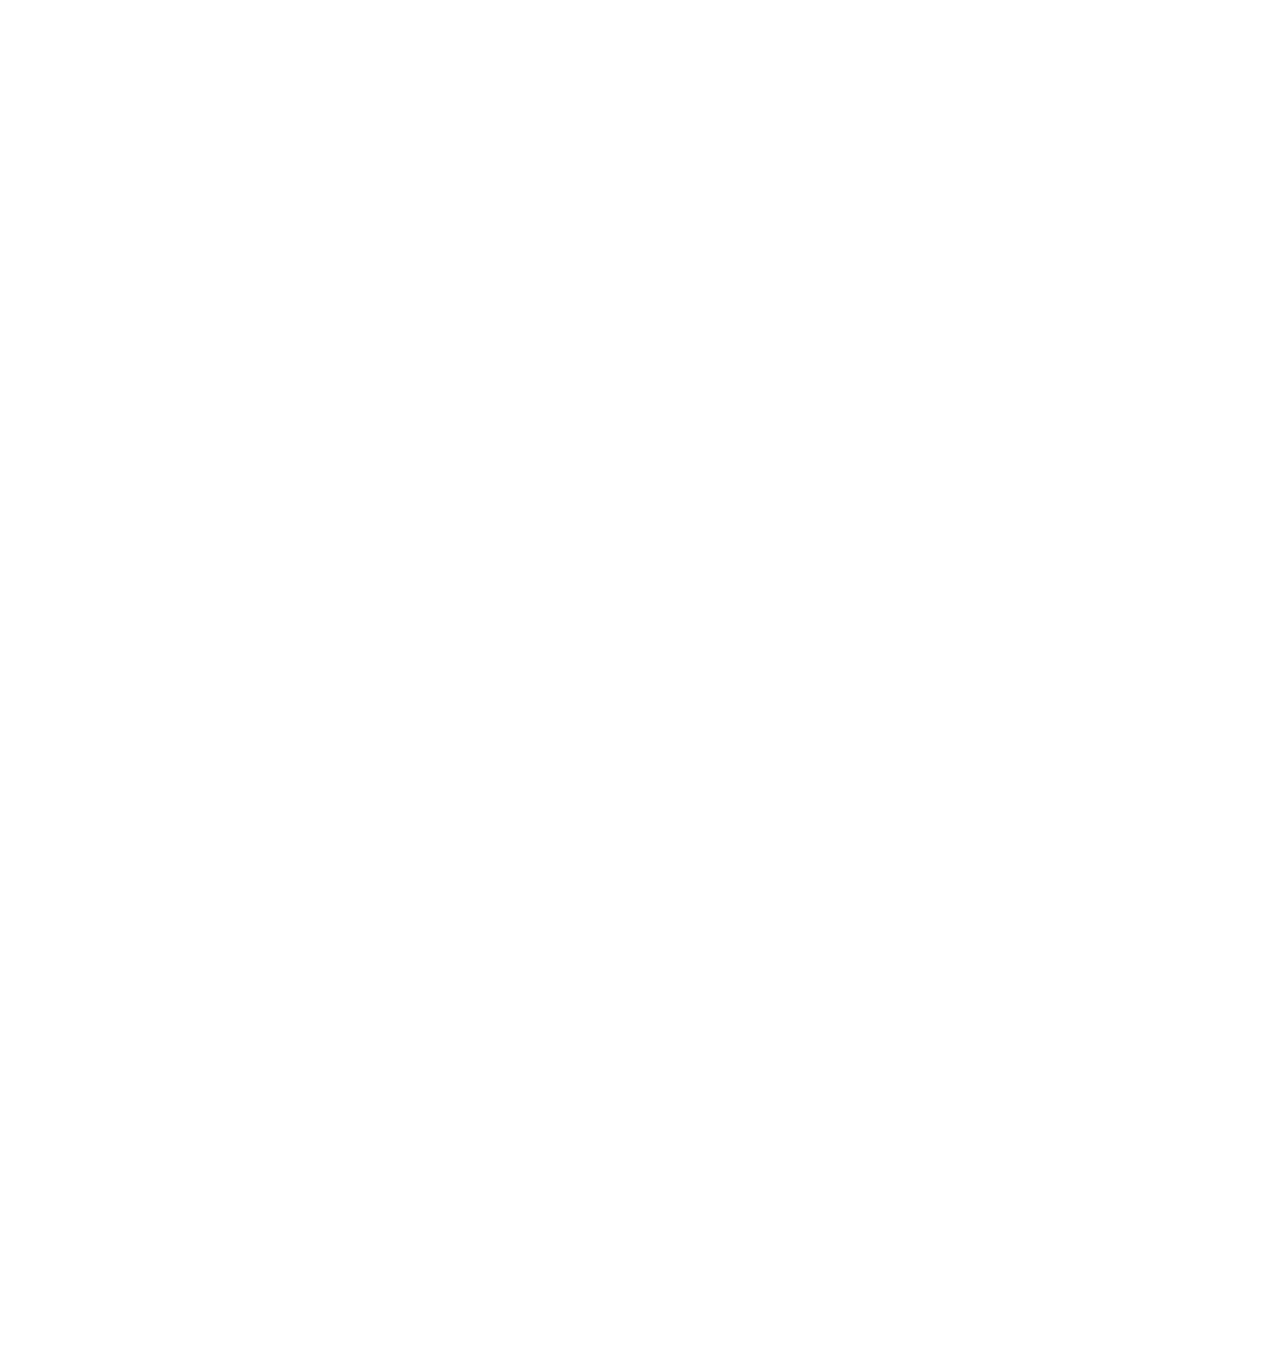
==== commit ff8381a2: "Update about.html" ====
--- a/about.html
+++ b/about.html
@@ -98,11 +98,11 @@
                                 <a href="about.html" class="nav-item nav-link active">About</a>
                                 <a href="service.html" class="nav-item nav-link">Services</a>
                                 <a href="room.html" class="nav-item nav-link">Rooms</a>
+                                 <a href="booking.html" class="nav-item nav-link">Booking</a>
                                  <a href="restaurant.html" class="nav-item nav-link">Restaurant</a>
                                 <div class="nav-item dropdown">
                                     <a href="#" class="nav-link dropdown-toggle" data-bs-toggle="dropdown">Pages</a>
                                     <div class="dropdown-menu rounded-0 m-0">
-                                        <a href="" class="dropdown-item">Booking</a>
                                         <a href="team.html" class="dropdown-item">Our Team</a>
                                         <a href="testimonial.html" class="dropdown-item">Testimonial</a>
                                     </div>
